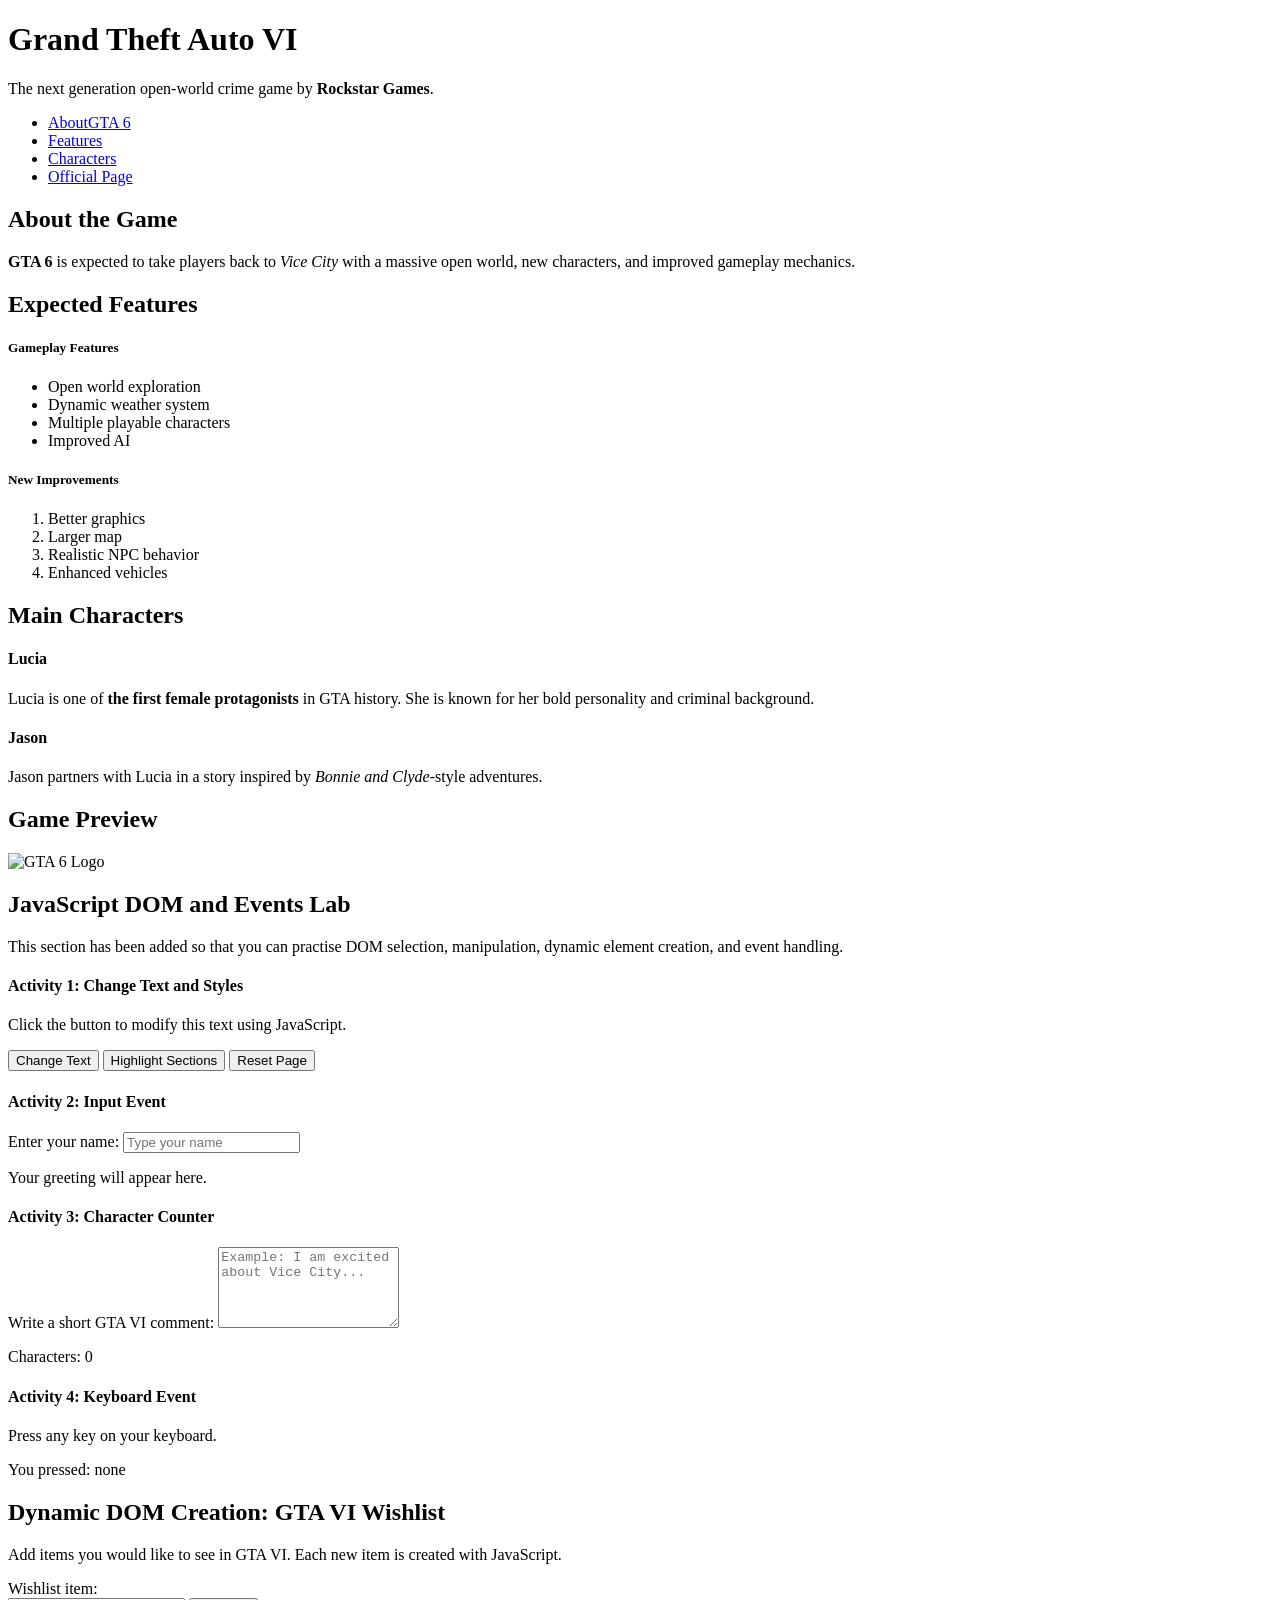
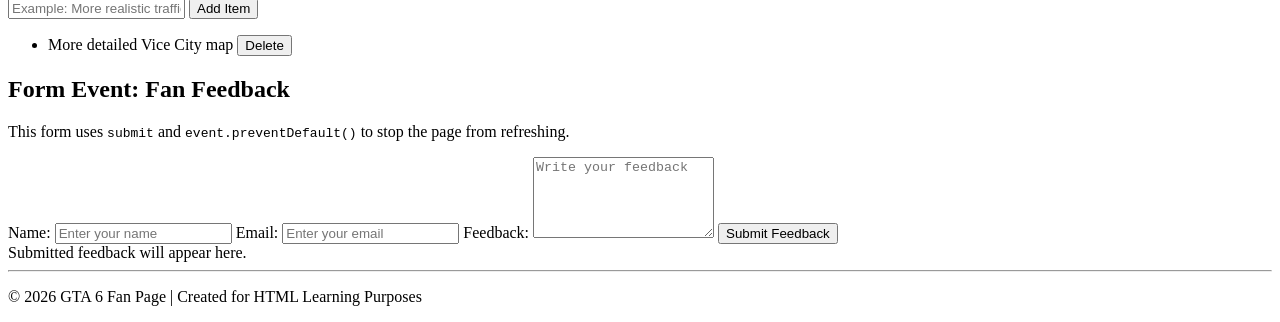
==== index/index.html @ 2d4b716a "changes" ====
<!--1. document type declaration (version of html) -->
<!doctype html>
<!--2. the root element -->
<html lang="en">
<!--3. head -->

<head>
    <!--4. meta elements -->
    <meta charset="utf-8">
    <meta name="author" content="BBIT">
    <meta name="description"
        content="Your ultimate GTA 6 fan page featuring the latest news, trailers, gameplay details, map leaks, characters, release updates, and community discussions for Grand Theft Auto VI. Stay updated with everything GTA 6">
    <meta name="keywords"
        content="GTA 6, Grand Theft Auto VI, GTA VI, GTA 6 news, GTA 6 trailer, GTA 6 gameplay, GTA 6 release date, Rockstar Games, Vice City, GTA 6 map, GTA 6 characters, GTA 6 leaks, GTA 6 updates, GTA 6 fan page, Grand Theft Auto 6">
    <!--important for responsive design-->
    <meta name="viewport" content="width=device-width, initial-scale=1.0">
    <!--5. title -->
    <title>GTA VI Complete</title>
    <!-- other elements that go here-->
    <!-- styles, scripts, favicon -->
    <link rel="preconnect" href="https://fonts.googleapis.com">
    <link rel="preconnect" href="https://fonts.gstatic.com" crossorigin>
    <link
        href="https://fonts.googleapis.com/css2?family=Instrument+Sans:ital,wght@0,400..700;1,400..700&family=Playwrite+GB+J+Guides:ital@0;1&display=swap"
        rel="stylesheet">
    <link rel="stylesheet" href="css/style.css">
    <link rel="shortcut icon" href="https://www.rockstargames.com/VI/favicon.ico">


    <link rel="stylesheet" href="css/style.css">
</head>
<!-- 6. the body (content goes here)-->

<body>
    <!-- Add header semantic tag -->
    <!-- Add main heading -->
    <!-- Make "Rockstar Games" bold -->
    <header>
        <!--h1,h2,h3,h4,h5,h6 -->
        <h1>Grand Theft Auto VI</h1>

        The next generation open-world crime game by <b>Rockstar Games</b>.


        <!-- Add navigation semantic tag -->
        <!-- Convert items into an unordered list -->
        <!-- Wrap each item in a link -->
        <!-- Add id links pointing to sections -->
        <nav>
            <!-- unordered list -->
            <ul>
                <li>
                    <!--internal -->
                    <a href="#about">AboutGTA 6</a>
                </li><!--list item-->
                <li>
                    <a href="#features">Features</a>
                </li><!--list item-->
                <li>
                    <a href="#characters">Characters</a>
                </li><!--list item-->
                <li>
                    <a href="https://www.rockstargames.com/games/V" target="_blank">Official Page</a>
                </li><!--list item-->
            </ul>
        </nav>
    </header>
    <!-- Add main semantic tag -->
    <main>
        <section id="about" name="about">
            <h2 class="section-heading">About the Game </h2>
            <p>
                <b>GTA 6</b> is expected to take players back to <i>Vice City</i> with a massive open world, new
                characters, and improved gameplay
                mechanics.
            </p>
        </section>
        <section id="features">
            <h2 class="section-heading">Expected Features</h2>
            <h5>
                Gameplay Features</h5>
            <ul><!--unordered list-->
                <li>
                    Open world exploration</li>
                <li>Dynamic weather system</li>
                <li>Multiple playable characters</li>
                <li>Improved AI</li>
            </ul>

            <h5>New Improvements</h5>
            <ol><!--ordered list-->
                <li>Better graphics</li>
                <li>Larger map</li>
                <li>Realistic NPC behavior</li>
                <li>Enhanced vehicles</li>
            </ol>

        </section>
        <section id="characters">
            <h2 class="section-heading">Main Characters</h2>
            <div class="characters-grid">


                <article>
                    <h4>Lucia</h4>
                    <p>
                        Lucia is one of <b>the first female protagonists</b> in GTA history. She is known for her bold
                        personality
                        and criminal
                        background.
                    </p>
                </article>
                <article>
                    <h4>Jason</h4>
                    <p>
                        Jason partners with Lucia in a story inspired by <i>Bonnie and Clyde</i>-style adventures.
                    </p>
                </article>
            </div>
        </section>
        <section id="logo">
            <h2 class="section-heading">Game Preview</h2>
            <img src="https://www.rockstargames.com/VI/_next/image?url=%2FVI%2F_next%2Fstatic%2Fmedia%2FJason_and_Lucia_01_With_Logos_landscape.8596f77a.jpg&w=3840&q=75"
                alt="GTA 6 Logo">
        </section>

        <section id="interactive-lab">
            <h2>JavaScript DOM and Events Lab</h2>
            <p>This section has been added so that you can practise DOM selection, manipulation, dynamic element
                creation, and event handling.</p>

            <div class="lab-grid">
                <article class="lab-card">
                    <h4>Activity 1: Change Text and Styles</h4>
                    <p id="demoText">Click the button to modify this text using JavaScript.</p>
                    <button id="changeTextBtn" type="button">Change Text</button>
                    <button id="highlightSectionsBtn" type="button">Highlight Sections</button>
                    <button id="resetBtn" type="button">Reset Page</button>
                </article>

                <article class="lab-card">
                    <h4>Activity 2: Input Event</h4>
                    <label for="nameInput">Enter your name:</label>
                    <input type="text" id="nameInput" placeholder="Type your name">
                    <p id="nameOutput">Your greeting will appear here.</p>
                </article>

                <article class="lab-card">
                    <h4>Activity 3: Character Counter</h4>
                    <label for="commentInput">Write a short GTA VI comment:</label>
                    <textarea id="commentInput" rows="5"
                        placeholder="Example: I am excited about Vice City..."></textarea>
                    <p id="charCount">Characters: 0</p>
                </article>

                <article class="lab-card">
                    <h4>Activity 4: Keyboard Event</h4>
                    <p>Press any key on your keyboard.</p>
                    <p id="keyOutput">You pressed: none</p>
                </article>
            </div>
        </section>

        <section id="dynamic-list-lab">
            <h2>Dynamic DOM Creation: GTA VI Wishlist</h2>
            <p>Add items you would like to see in GTA VI. Each new item is created with JavaScript.</p>

            <form id="wishlistForm">
                <label for="wishlistInput">Wishlist item:</label>
                <div class="form-row">
                    <input type="text" id="wishlistInput" placeholder="Example: More realistic traffic">
                    <button type="submit">Add Item</button>
                </div>
            </form>

            <ul id="wishlistItems" class="dynamic-list">
                <li>More detailed Vice City map <button type="button" class="delete-btn">Delete</button></li>
            </ul>
        </section>

        <section id="form-lab">
            <h2>Form Event: Fan Feedback</h2>
            <p>This form uses <code>submit</code> and <code>event.preventDefault()</code> to stop the page from
                refreshing.</p>

            <form id="feedbackForm">
                <label for="fanName">Name:</label>
                <input type="text" id="fanName" placeholder="Enter your name" required>

                <label for="fanEmail">Email:</label>
                <input type="email" id="fanEmail" placeholder="Enter your email" required>

                <label for="fanMessage">Feedback:</label>
                <textarea id="fanMessage" rows="5" placeholder="Write your feedback" required></textarea>

                <button type="submit">Submit Feedback</button>
            </form>

            <div id="feedbackOutput" class="output-box">
                Submitted feedback will appear here.
            </div>
        </section>


    </main>
    <!-- Add footer semantic tag -->
    <footer>
        <hr>
        <p></p>
        © 2026 GTA 6 Fan Page | Created for HTML Learning Purposes
        </p>
    </footer>
    <!-- Wrap content in paragraph -->
    <!-- Add horizontal rule above footer -->
    <script>
        console.log("Embedded");
    </script>
    <script src="js/script.js"></script>
</body>

</html>
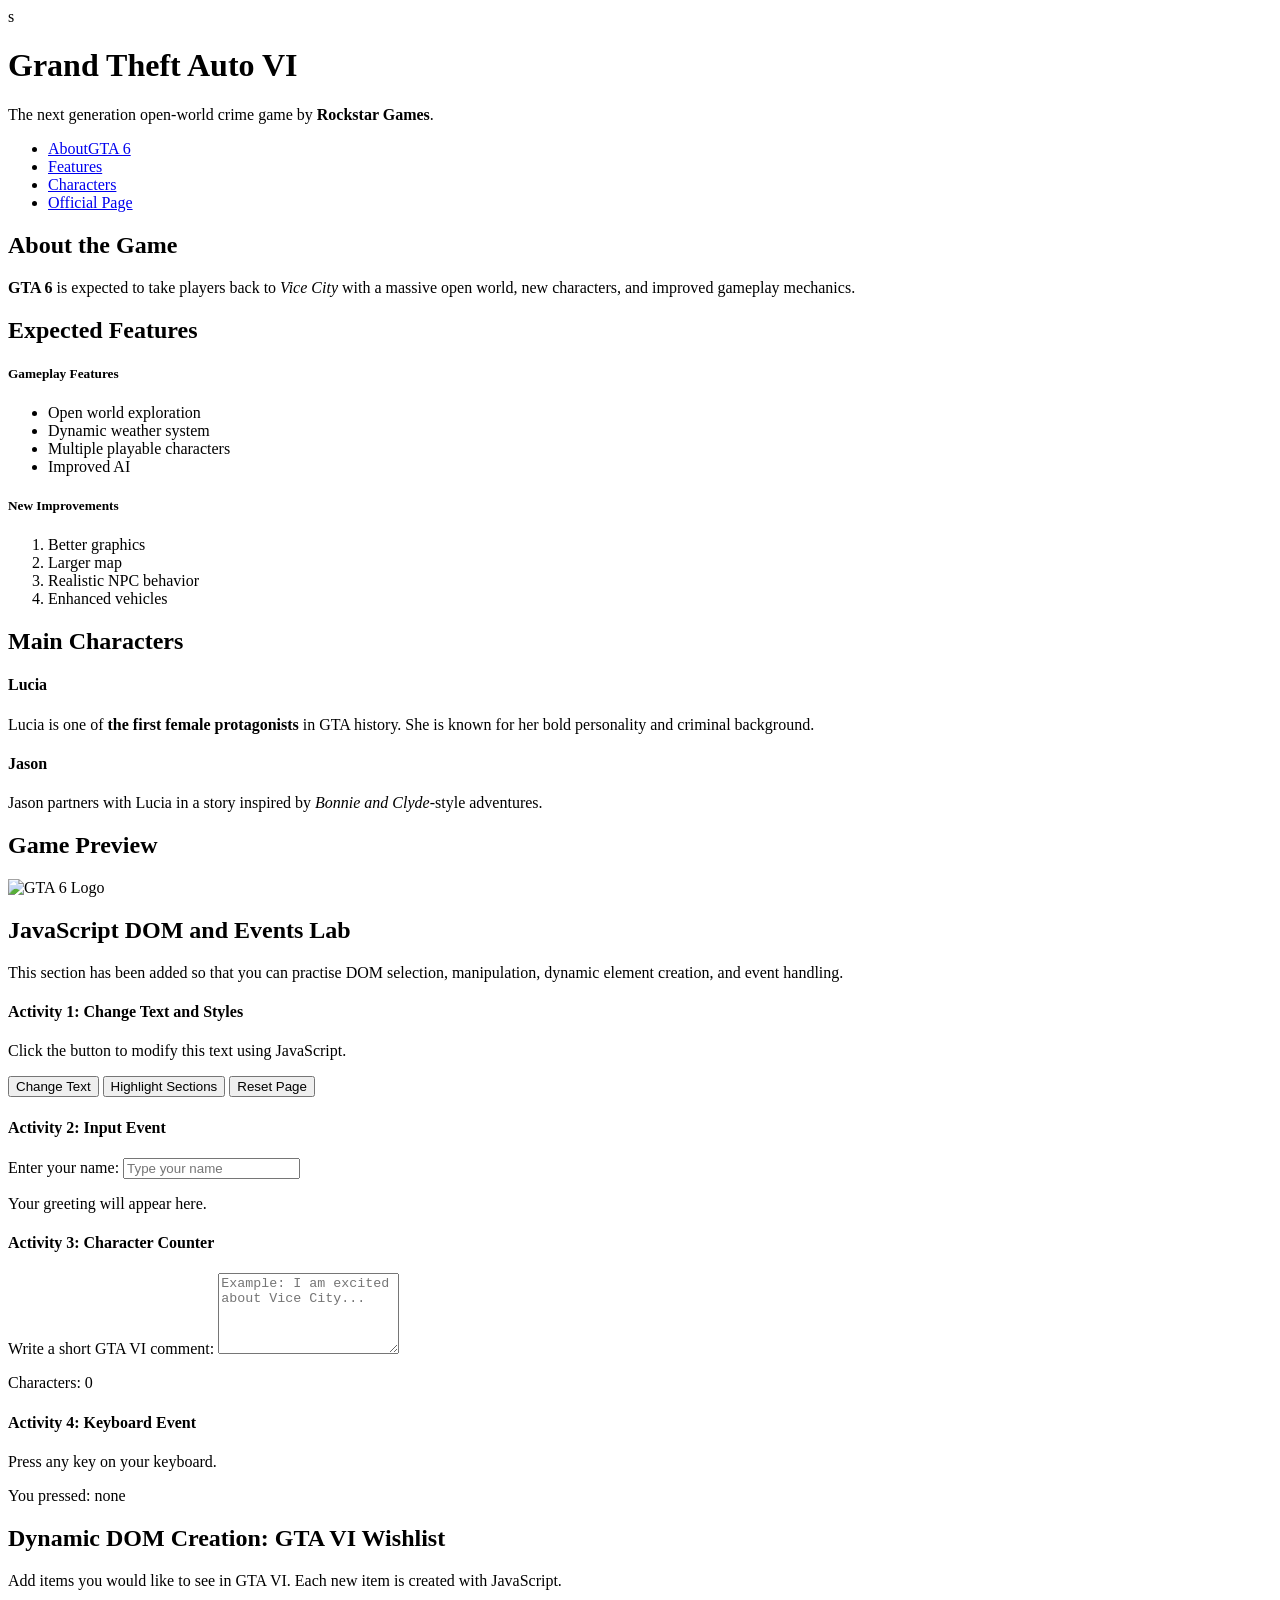
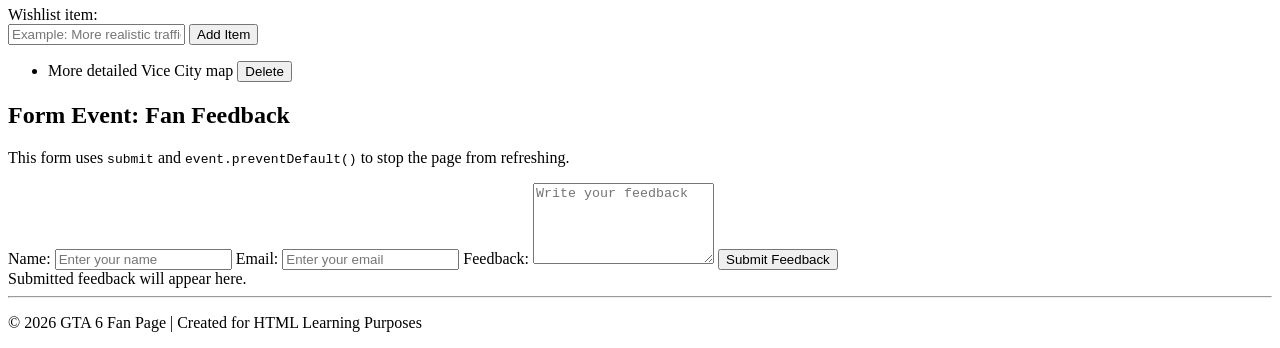
==== commit 2f253ac0: "changes2" ====
--- a/index/index.html
+++ b/index/index.html
@@ -1,7 +1,7 @@
 <!--1. document type declaration (version of html) -->
 <!doctype html>
 <!--2. the root element -->
-<html lang="en">
+s<html lang="en">
 <!--3. head -->
 
 <head>
@@ -16,7 +16,7 @@
     <meta name="viewport" content="width=device-width, initial-scale=1.0">
     <!--5. title -->
     <title>GTA VI Complete</title>
-    <!-- other elements that go here-->
+    <!-- other elements rthat go here-->
     <!-- styles, scripts, favicon -->
     <link rel="preconnect" href="https://fonts.googleapis.com">
     <link rel="preconnect" href="https://fonts.gstatic.com" crossorigin>
